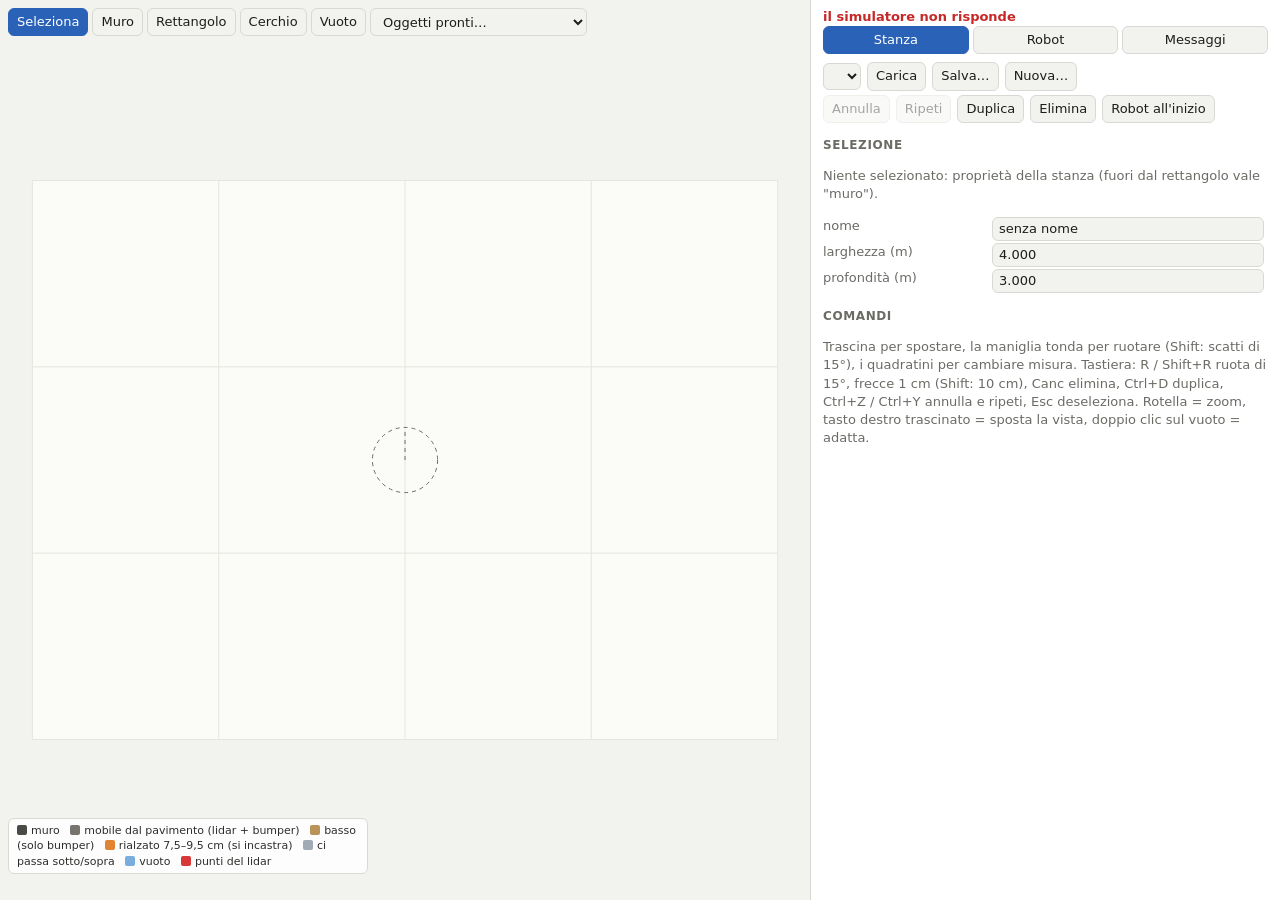
==== sim/web/index.html @ e2a8c797 "Fase 3: driver, framework RM partizionato e simulatore - driver/: driver a due thread su CPU0 (tempo" ====
<!doctype html>
<html lang="it">
<head>
<meta charset="utf-8">
<meta name="viewport" content="width=device-width, initial-scale=1">
<title>Simulatore RTES</title>
<link rel="stylesheet" href="stile.css">
</head>
<body>
<div id="vista">
  <canvas id="tela" tabindex="0"></canvas>
  <div id="barra">
    <button data-s="seleziona" class="attivo" title="seleziona, sposta, ruota (tasto V)">Seleziona</button>
    <button data-s="muro" title="trascina da un capo all'altro (Shift: angoli di 15°)">Muro</button>
    <button data-s="rettangolo" title="trascina un rettangolo (mobile dal pavimento)">Rettangolo</button>
    <button data-s="cerchio" title="trascina dal centro (gamba, pianta)">Cerchio</button>
    <button data-s="vuoto" title="trascina un'area di vuoto (scala, gradino)">Vuoto</button>
    <select id="libreria" title="oggetti pronti: scegli, poi clic sulla stanza">
      <option value="">Oggetti pronti…</option>
      <option value="divano">divano</option><option value="tavolo">tavolo con 4 gambe</option>
      <option value="sedia">sedia</option><option value="letto">letto (rialzato)</option>
      <option value="armadio">armadio</option><option value="credenza">credenza rialzata (incastra)</option>
      <option value="pianta">pianta</option><option value="soglia">soglia 1,5 cm (si supera)</option>
      <option value="cavo">gradino o cavo 3 cm</option><option value="scala">scala (vuoto)</option>
      <option value="base">base di ricarica</option>
    </select>
  </div>
  <div id="legenda"></div>
  <div id="coordinate"></div>
</div>

<div id="pannello">
  <div id="avviso"></div>
  <div id="schede">
    <button data-scheda="stanza" class="attivo">Stanza</button>
    <button data-scheda="robot">Robot</button>
    <button data-scheda="messaggi">Messaggi</button>
  </div>

  <section id="s-stanza">
    <div class="riga">
      <select id="stanze"></select>
      <button id="carica">Carica</button>
      <button id="salva">Salva…</button>
      <button id="nuova">Nuova…</button>
    </div>
    <div class="riga">
      <button id="annulla" title="Ctrl+Z">Annulla</button>
      <button id="ripeti" title="Ctrl+Y">Ripeti</button>
      <button id="duplica" title="Ctrl+D">Duplica</button>
      <button id="elimina" title="Canc">Elimina</button>
      <button id="riposiziona" title="rimette il robot nella posizione iniziale">Robot all'inizio</button>
    </div>
    <h2>Selezione</h2>
    <div id="proprieta"><p class="tenue">Clic su un oggetto, sul robot o sulla base per selezionarlo.</p></div>
    <h2>Comandi</h2>
    <p class="tenue">Trascina per spostare, la maniglia tonda per ruotare (Shift: scatti di 15°), i quadratini per cambiare
      misura. Tastiera: R / Shift+R ruota di 15°, frecce 1 cm (Shift: 10 cm), Canc elimina, Ctrl+D duplica,
      Ctrl+Z / Ctrl+Y annulla e ripeti, Esc deseleziona. Rotella = zoom, tasto destro trascinato = sposta la vista,
      doppio clic sul vuoto = adatta.</p>
  </section>

  <section id="s-robot" hidden>
    <div class="riga">
      <button id="solleva">Solleva</button>
      <button id="cassetto">Togli cassetto</button>
      <button id="tasto_acc" title="tieni premuto">Tasto accensione</button>
      <button id="tasto_casa" title="tieni premuto">Tasto casa</button>
    </div>
    <div class="riga">Batteria <input id="soc" type="range" min="0" max="100" value="90"> <button id="imposta_soc">Imposta</button></div>
    <table id="tab-robot"></table>
    <h2>GD32 e lidar</h2>
    <table id="tab-gd32"></table>
  </section>

  <section id="s-messaggi" hidden>
    <div class="riga">
      <button id="pausa">Pausa</button>
      <button id="indietro" title="messaggio precedente (←)" disabled>◀</button>
      <button id="avanti" title="messaggio successivo (→)" disabled>▶</button>
      <span id="posizione" class="tenue"></span>
    </div>
    <h2>Frame dei sensori 0x15 <span id="sens-info" class="tenue"></span></h2>
    <div id="griglia"></div>
    <div id="bit"></div>
    <div id="dettaglio" class="tenue">Passa con il mouse su un byte o su un bit per la spiegazione.</div>
    <details id="valori"><summary>Tutti i valori decodificati</summary><table id="tab-valori"></table></details>
    <h2>Ultimo comando di ogni tipo</h2>
    <table id="tab-comandi" class="piccola"></table>
    <h2>Ultimo pacchetto del lidar <span id="lidar-info" class="tenue"></span></h2>
    <div id="lidar-pacchetto" class="mono piccola"></div>
    <h2>Messaggi</h2>
    <div class="riga piccola">
      <label><input type="checkbox" id="f-ripetizioni"> ripetizioni</label>
      <label><input type="checkbox" id="f-sensori"> frame dei sensori</label>
      <label><input type="checkbox" id="f-lidar"> pacchetti del lidar</label>
    </div>
    <div id="lista" class="mono"></div>
  </section>
</div>

<script src="stanza.js"></script>
<script src="editor.js"></script>
<script src="ispettore.js"></script>
<script src="principale.js"></script>
</body>
</html>
---- sim/web/stile.css ----
:root {
  --sfondo: #f2f2ef; --pannello: #ffffff; --testo: #1d1d1b; --tenue: #6b6b66; --bordo: #d9d8d2;
  --pavimento: #fbfbf8; --griglia: #e6e5df; --muro: #3b3b38; --alto: #6d6a63; --basso: #b58b4c; --torretta: #e07b22;
  --sopra: #9aa6b2; --vuoto: #6fa8dc; --base: #2e7d32; --robot: #ececec; --robot-bordo: #222; --lidar: #d62728;
  --ok: #2e7d32; --attenzione: #c77700; --errore: #c62828; --accento: #2a62b8; --sel: #2a62b8;
  --g0: #e3ecf8; --g1: #fde2e1; --g2: #e3f4e4; --g3: #fff3cf; --g4: #ece3f7; --g5: #ffe7d1; --g6: #dff3f4; --g7: #eeeeee;
}
@media (prefers-color-scheme: dark) {
  :root {
    --sfondo: #1b1b1a; --pannello: #242423; --testo: #ecebe6; --tenue: #a09f99; --bordo: #3a3a38;
    --pavimento: #2b2b29; --griglia: #353532; --muro: #d8d7d0; --alto: #a9a69e; --basso: #c99a55; --torretta: #f0913c;
    --sopra: #6f7b86; --vuoto: #3d6f99; --base: #4caf50; --robot: #555; --robot-bordo: #eee; --lidar: #ff6b6b;
    --accento: #6d9eea; --sel: #6d9eea;
    --g0: #23324a; --g1: #4a2726; --g2: #22402a; --g3: #4a4021; --g4: #3a2c4d; --g5: #4d3420; --g6: #1f4344; --g7: #383836;
  }
}
* { box-sizing: border-box; }
body { margin: 0; font: 13px/1.4 system-ui, sans-serif; background: var(--sfondo); color: var(--testo);
  display: flex; height: 100vh; overflow: hidden; }
#vista { flex: 1; position: relative; min-width: 0; }
canvas { display: block; width: 100%; height: 100%; outline: none; }
#barra { position: absolute; left: 8px; top: 8px; display: flex; gap: 4px; flex-wrap: wrap; }
#legenda { position: absolute; left: 8px; bottom: 26px; background: var(--pannello); border: 1px solid var(--bordo);
  border-radius: 6px; padding: 4px 8px; font-size: 11px; opacity: .92; max-width: 360px; }
#legenda span.c { display: inline-block; width: 10px; height: 10px; border-radius: 2px; margin-right: 4px; vertical-align: -1px; }
#coordinate { position: absolute; left: 8px; bottom: 4px; color: var(--tenue); font: 11px ui-monospace, monospace; }
#pannello { width: 470px; overflow-y: auto; background: var(--pannello); border-left: 1px solid var(--bordo); padding: 8px 12px; }
#schede { display: flex; gap: 4px; margin-bottom: 8px; }
#schede button { flex: 1; }
h2 { font-size: 12px; text-transform: uppercase; letter-spacing: .05em; color: var(--tenue); margin: 14px 0 6px; }
table { width: 100%; border-collapse: collapse; }
td, th { padding: 1px 4px 1px 0; vertical-align: top; text-align: left; }
td:first-child { color: var(--tenue); }
.piccola { font-size: 12px; }
.mono { font-family: ui-monospace, monospace; }
.tenue { color: var(--tenue); }
.riga { display: flex; flex-wrap: wrap; gap: 6px; margin: 4px 0; align-items: center; }
button, select, input { font: inherit; color: var(--testo); background: var(--sfondo); border: 1px solid var(--bordo);
  border-radius: 6px; padding: 4px 8px; }
button { cursor: pointer; }
button:disabled { opacity: .4; cursor: default; }
button.attivo { background: var(--accento); color: #fff; border-color: var(--accento); }
input[type=number], input[type=text] { width: 100%; padding: 2px 6px; }
#proprieta table td:first-child { width: 38%; }
.ok { color: var(--ok); } .att { color: var(--attenzione); } .err { color: var(--errore); font-weight: 600; }
#avviso { min-height: 1.4em; font-weight: 600; }
.led { display: inline-block; width: 12px; height: 12px; border-radius: 50%; vertical-align: -2px; border: 1px solid var(--bordo); margin-right: 4px; }

/* ispettore */
#griglia { display: grid; grid-template-columns: 30px repeat(12, 1fr); gap: 2px; font: 11px ui-monospace, monospace; }
#griglia .ind { color: var(--tenue); text-align: right; padding-right: 4px; line-height: 22px; }
#griglia .b { text-align: center; line-height: 22px; border-radius: 3px; cursor: default; border: 1px solid transparent; }
#griglia .b.cambiato { border-color: var(--errore); }
#griglia .b.evid, #bit .bb.evid { outline: 2px solid var(--accento); }
#bit { display: grid; grid-template-columns: 70px repeat(8, 1fr); gap: 2px; margin-top: 6px; font: 11px ui-monospace, monospace; }
#bit .ind { color: var(--tenue); line-height: 20px; }
#bit .bb { text-align: center; line-height: 20px; border-radius: 3px; }
#bit .bb.uno { font-weight: 700; }
#dettaglio { min-height: 3.2em; margin: 6px 0; padding: 4px 6px; border: 1px solid var(--bordo); border-radius: 6px; }
.g0 { background: var(--g0); } .g1 { background: var(--g1); } .g2 { background: var(--g2); } .g3 { background: var(--g3); }
.g4 { background: var(--g4); } .g5 { background: var(--g5); } .g6 { background: var(--g6); } .g7 { background: var(--g7); }
#lista { max-height: 320px; overflow-y: auto; font-size: 11px; border: 1px solid var(--bordo); border-radius: 6px; }
#lista div { padding: 1px 6px; white-space: nowrap; cursor: pointer; }
#lista div:hover { background: var(--sfondo); }
#lista div.sel { background: var(--accento); color: #fff; }
#lista .dir { display: inline-block; width: 56px; color: var(--tenue); }
#lista div.sel .dir { color: #fff; }
#lidar-pacchetto { max-height: 120px; overflow-y: auto; }
#tab-comandi td { font-size: 11px; }
@media (max-width: 900px) {
  body { flex-direction: column; height: auto; overflow: auto; }
  #vista { height: 60vh; } #pannello { width: 100%; border-left: 0; }
}
h2 span { text-transform: none; letter-spacing: 0; font-weight: 400; }
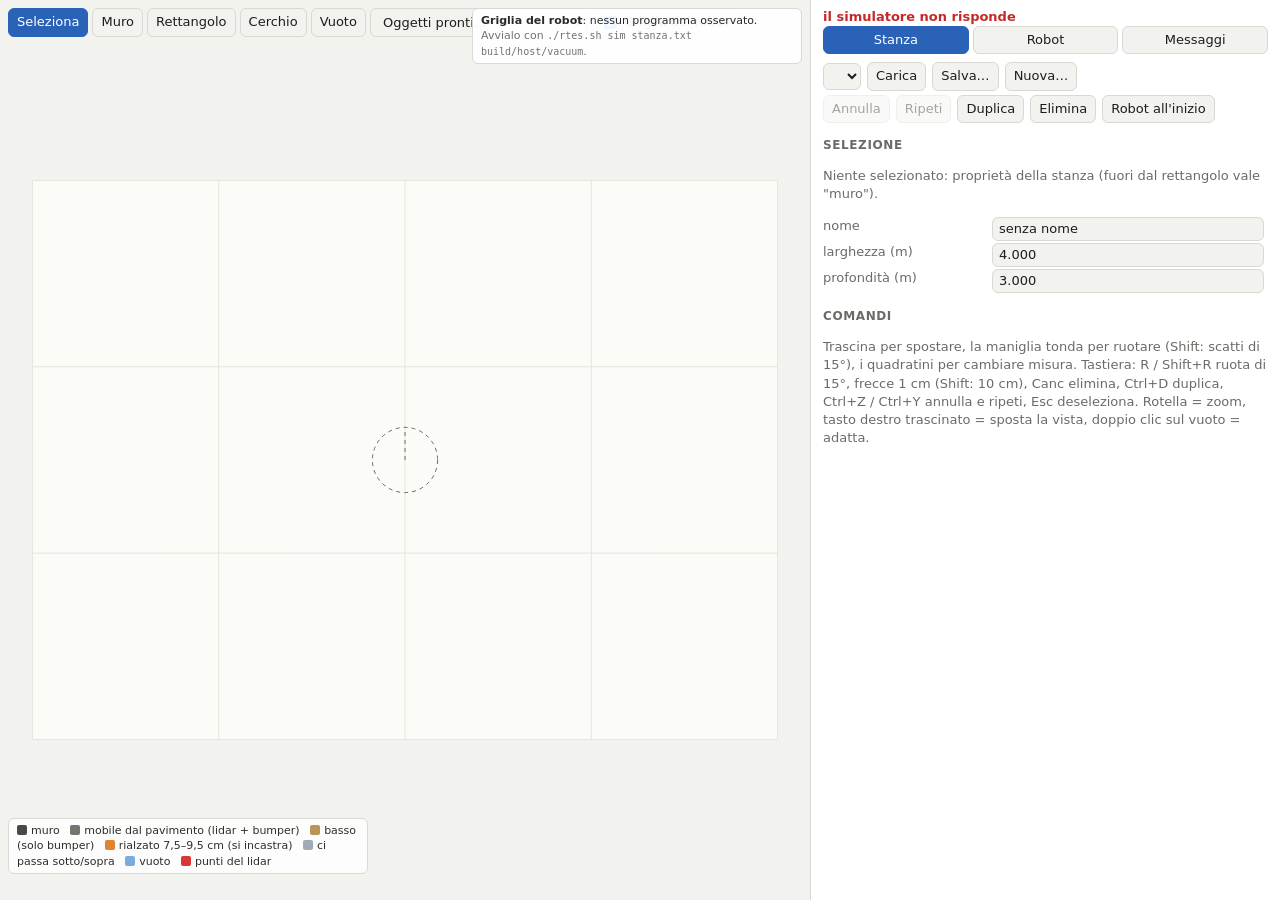
==== commit edeb9cd8: "modifiche al simulatore, mappatura più robusta" ====
--- a/sim/web/index.html
+++ b/sim/web/index.html
@@ -24,7 +24,9 @@
       <option value="cavo">gradino o cavo 3 cm</option><option value="scala">scala (vuoto)</option>
       <option value="base">base di ricarica</option>
     </select>
+    <label class="spunta" title="la griglia di navigazione del programma dei task, sopra la stanza vera (sim/osserva.c)"><input type="checkbox" id="griglia-robot" checked> Griglia del robot</label>
   </div>
+  <div id="info-griglia" hidden></div>
   <div id="legenda"></div>
   <div id="coordinate"></div>
 </div>
@@ -102,6 +104,7 @@
 <script src="stanza.js"></script>
 <script src="editor.js"></script>
 <script src="ispettore.js"></script>
+<script src="griglia.js"></script>
 <script src="principale.js"></script>
 </body>
 </html>
--- a/sim/web/stile.css
+++ b/sim/web/stile.css
@@ -72,3 +72,10 @@
   #vista { height: 60vh; } #pannello { width: 100%; border-left: 0; }
 }
 h2 span { text-transform: none; letter-spacing: 0; font-weight: 400; }
+#barra label.spunta { display: inline-flex; align-items: center; gap: 4px; background: var(--sfondo); border: 1px solid var(--bordo);
+  border-radius: 6px; padding: 4px 8px; cursor: pointer; }
+#info-griglia { position: absolute; right: 8px; top: 8px; background: var(--pannello); border: 1px solid var(--bordo);
+  border-radius: 6px; padding: 4px 8px; font-size: 11px; opacity: .94; max-width: 330px; }
+#info-griglia span.c { display: inline-block; width: 10px; height: 10px; border-radius: 2px; margin-right: 4px; vertical-align: -1px; }
+#info-griglia .err { color: var(--errore); }
+#info-griglia code { font: 10px ui-monospace, monospace; }
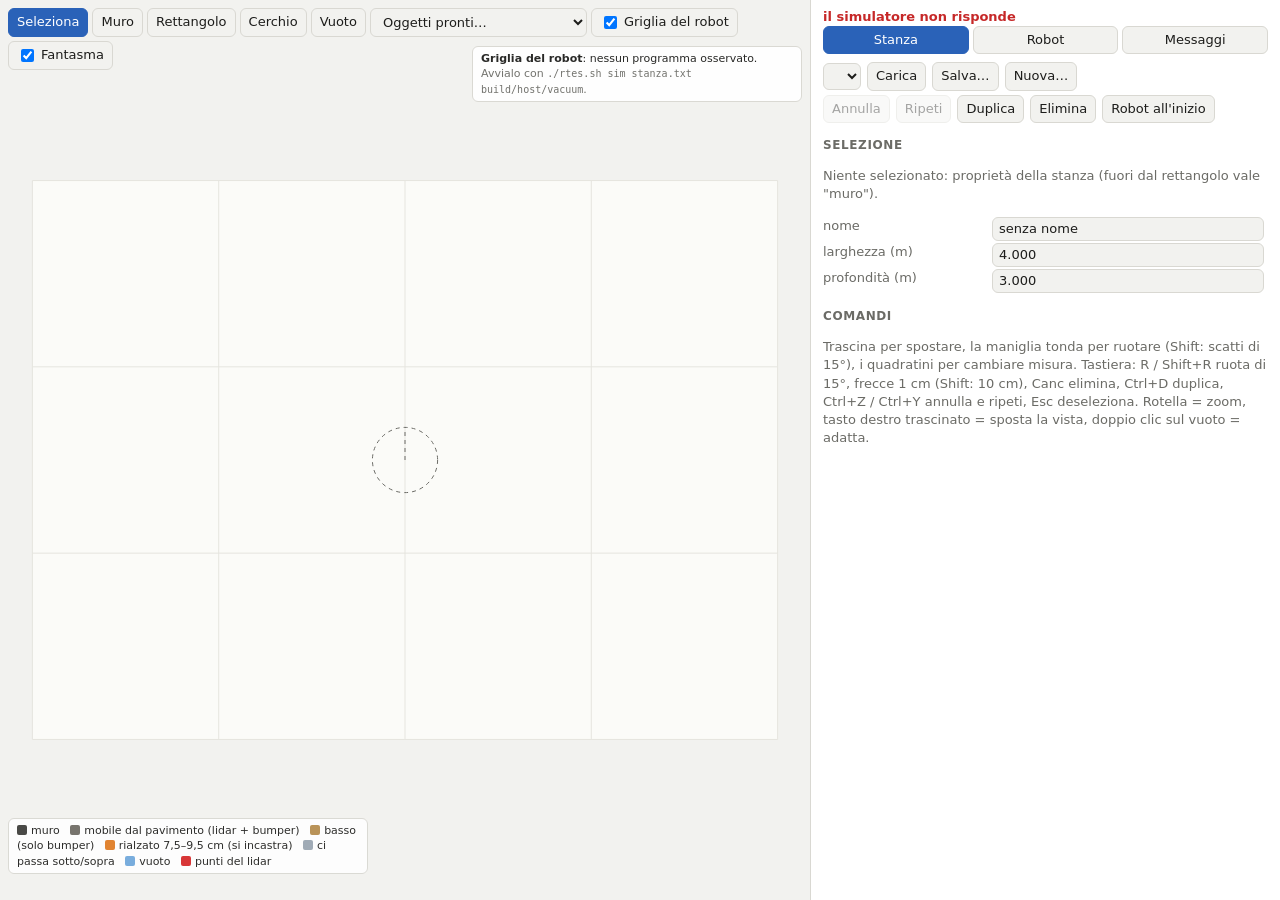
==== commit 3526cd2d: "modifiche al simulatore e pianificazione del riallineamento" ====
--- a/sim/web/index.html
+++ b/sim/web/index.html
@@ -25,6 +25,7 @@
       <option value="base">base di ricarica</option>
     </select>
     <label class="spunta" title="la griglia di navigazione del programma dei task, sopra la stanza vera (sim/osserva.c)"><input type="checkbox" id="griglia-robot" checked> Griglia del robot</label>
+    <label class="spunta" title="dove il programma dei task crede di essere: il robot semitrasparente (sim/osserva.c)"><input type="checkbox" id="fantasma-robot" checked> Fantasma</label>
   </div>
   <div id="info-griglia" hidden></div>
   <div id="legenda"></div>
--- a/sim/web/stile.css
+++ b/sim/web/stile.css
@@ -74,7 +74,7 @@
 h2 span { text-transform: none; letter-spacing: 0; font-weight: 400; }
 #barra label.spunta { display: inline-flex; align-items: center; gap: 4px; background: var(--sfondo); border: 1px solid var(--bordo);
   border-radius: 6px; padding: 4px 8px; cursor: pointer; }
-#info-griglia { position: absolute; right: 8px; top: 8px; background: var(--pannello); border: 1px solid var(--bordo);
+#info-griglia { position: absolute; right: 8px; top: 46px; background: var(--pannello); border: 1px solid var(--bordo);
   border-radius: 6px; padding: 4px 8px; font-size: 11px; opacity: .94; max-width: 330px; }
 #info-griglia span.c { display: inline-block; width: 10px; height: 10px; border-radius: 2px; margin-right: 4px; vertical-align: -1px; }
 #info-griglia .err { color: var(--errore); }
